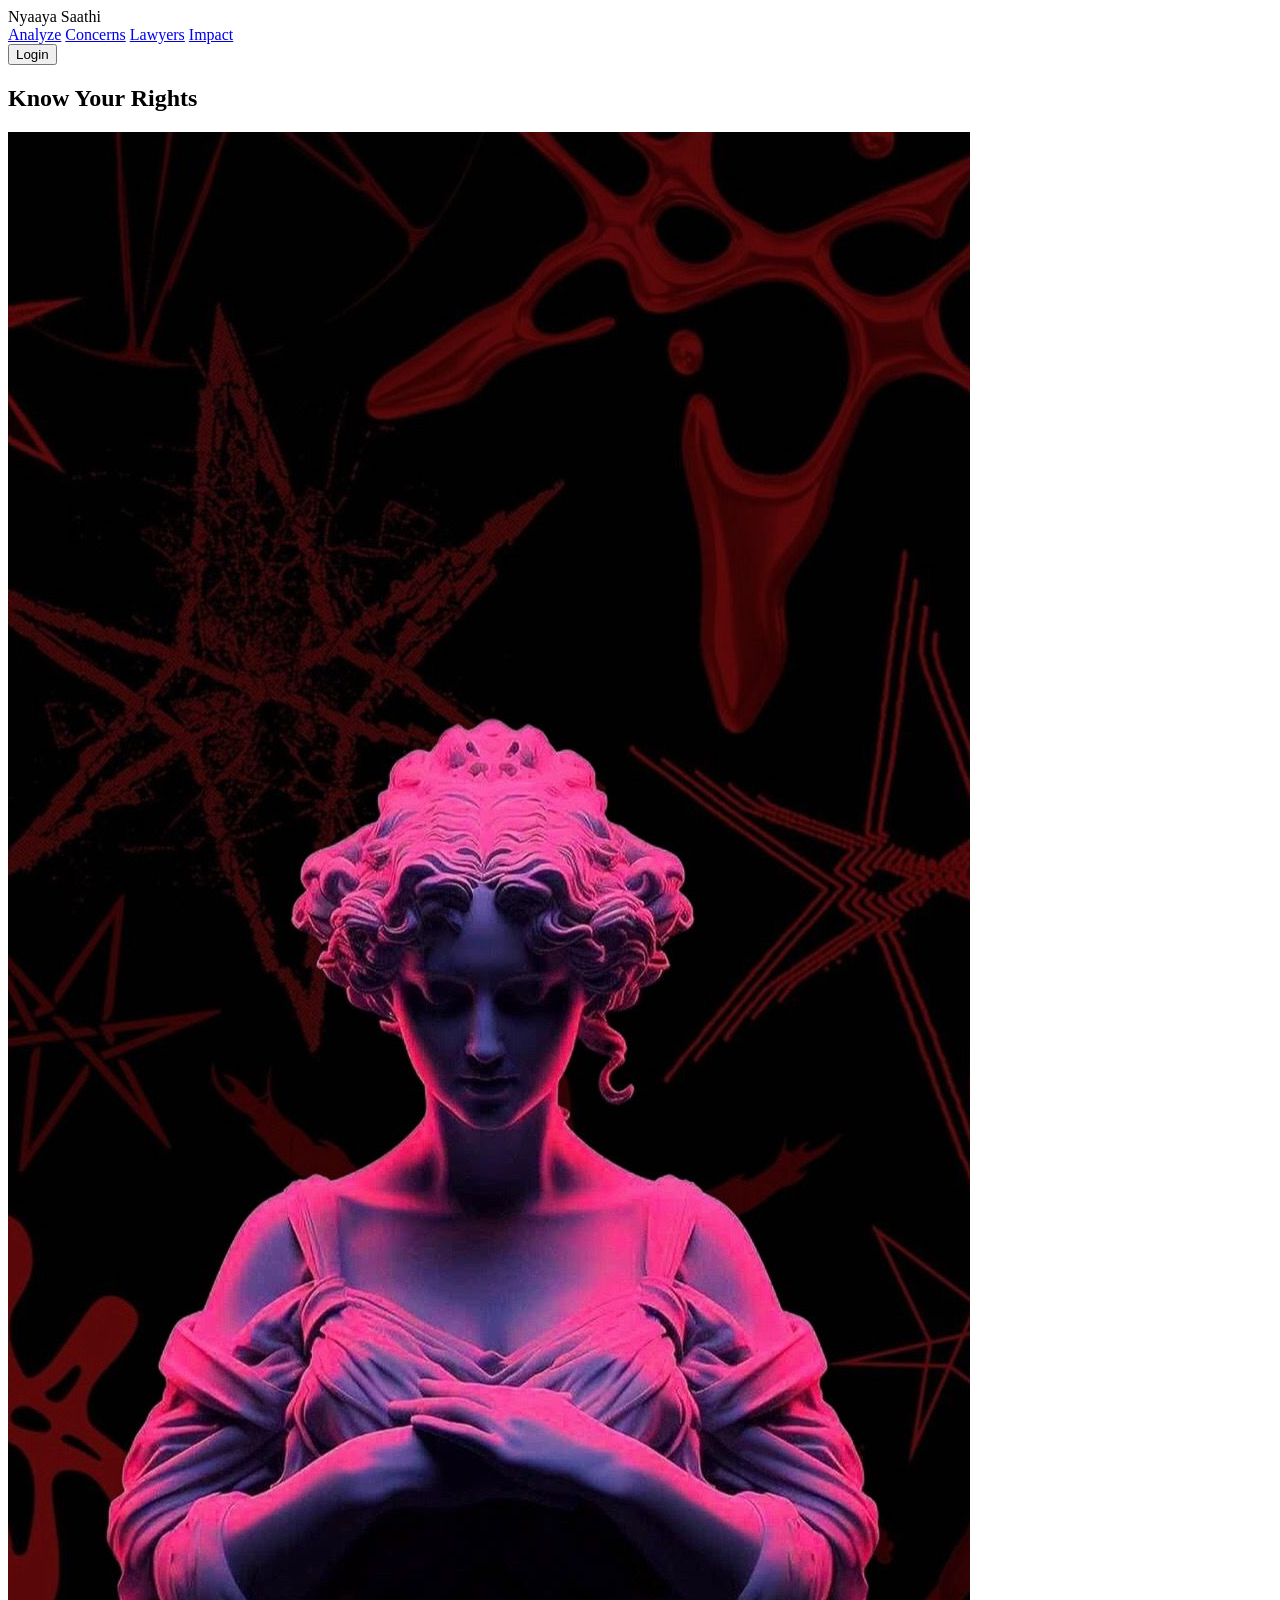
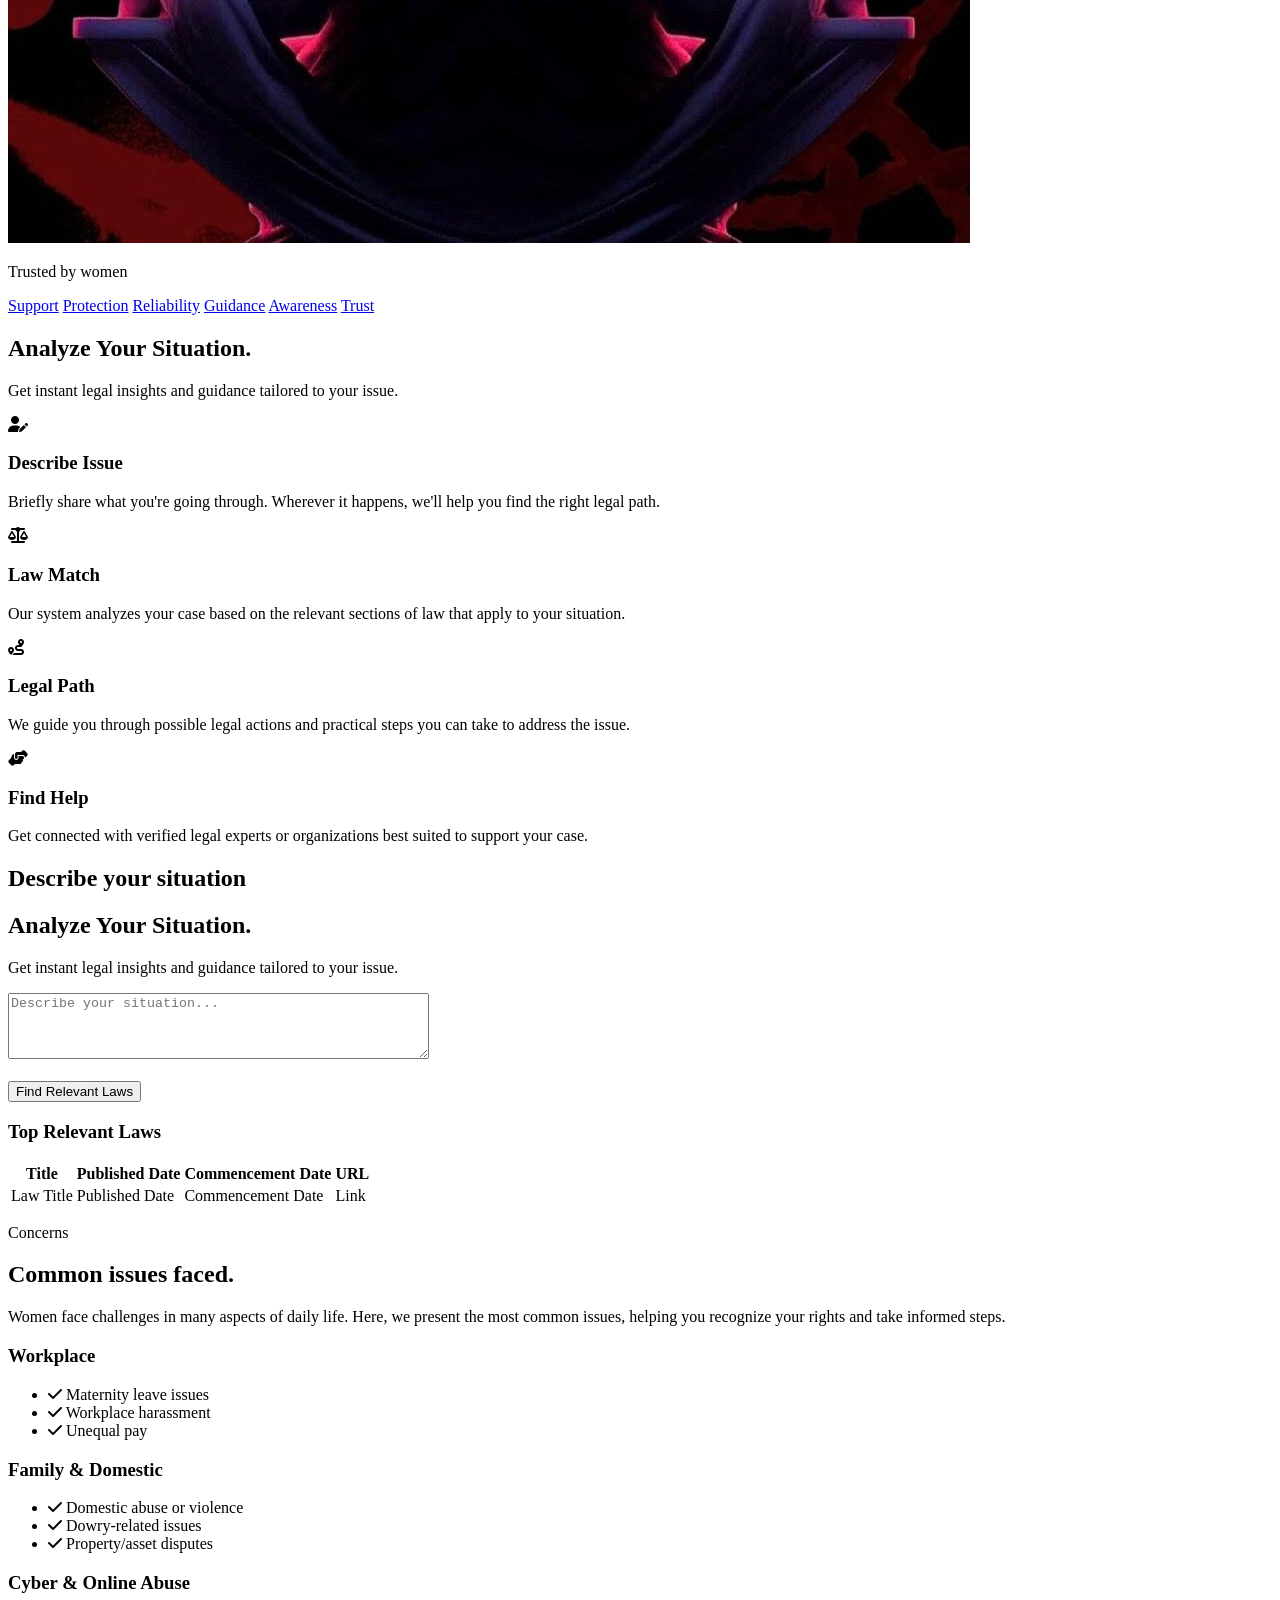
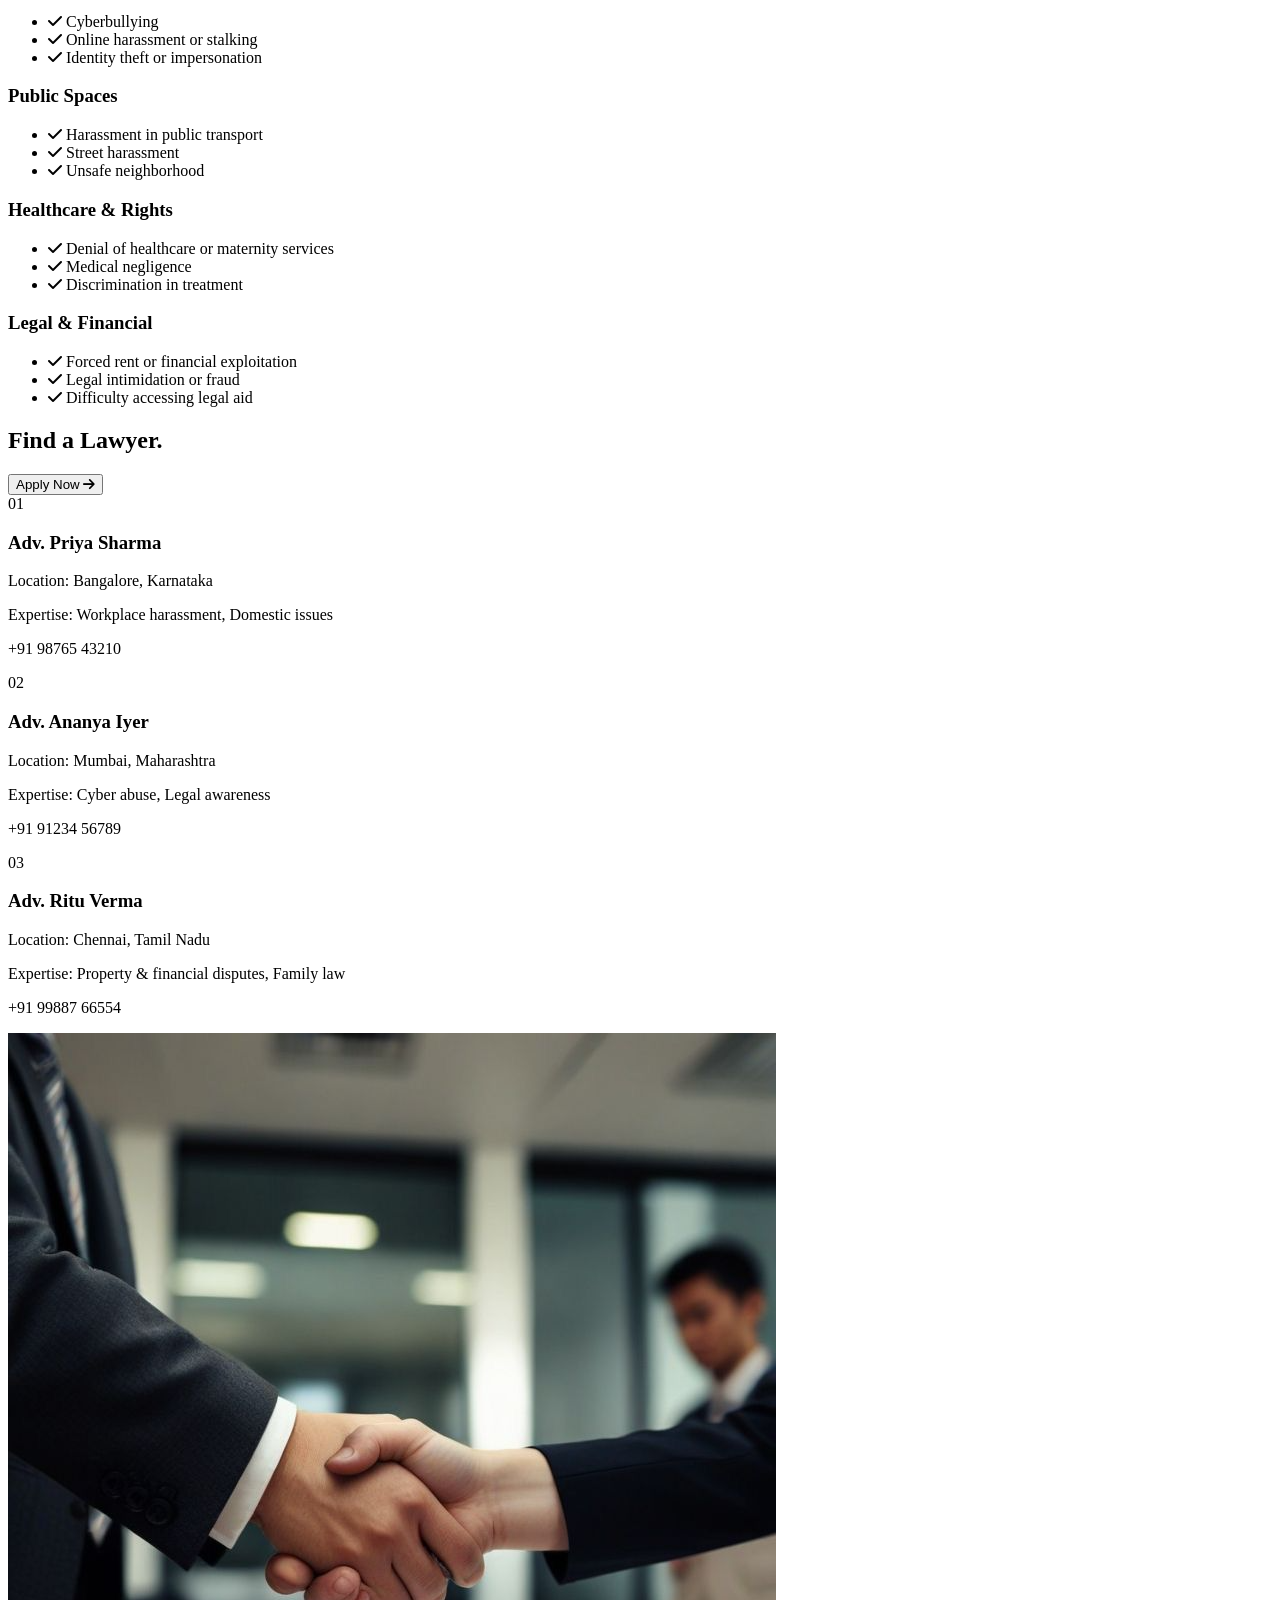
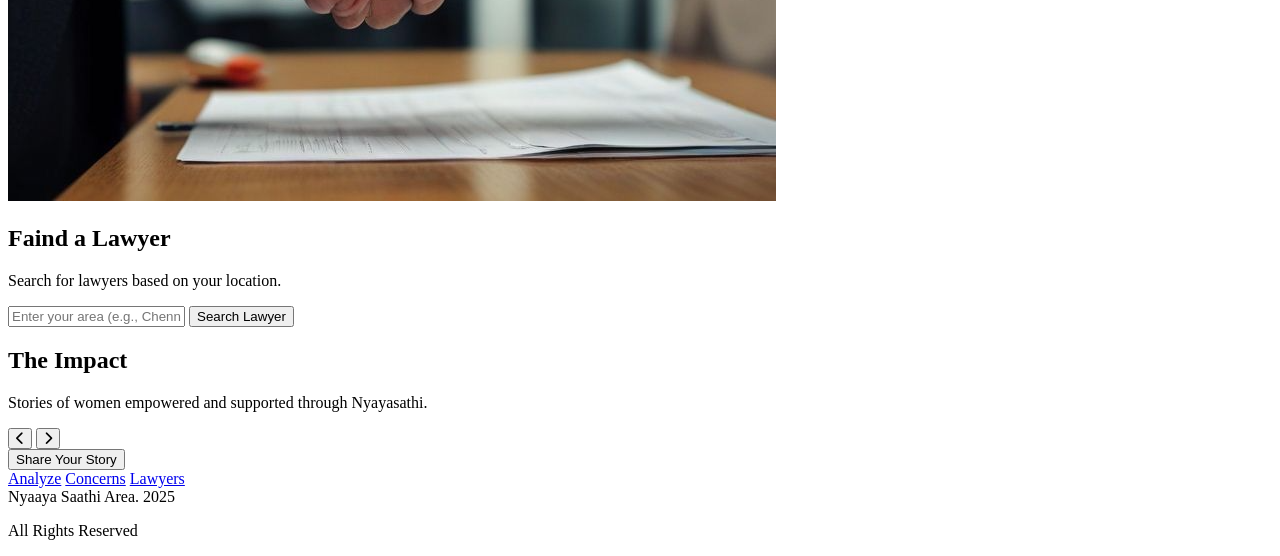
==== src/main/resources/static/index.html @ ba5ec91e "Initial commit" ====
<!DOCTYPE html>
<html lang="en" xmlns:th="http://www.w3.org/1999/xhtml">
<head>
    <meta charset="UTF-8">
    <meta name="viewport" content="width=device-width, initial-scale=1.0">
    <title>Nyaaya Saathi - Know Your Rights</title>
    <link rel="stylesheet" href="/css/styles.css">
    <link href="https://fonts.googleapis.com/css2?family=Inter:wght@300;400;500;600;700;800&display=swap" rel="stylesheet">
    <link href="https://fonts.googleapis.com/css2?family=Playfair+Display:wght@400;500;600;700;800&display=swap" rel="stylesheet">
    <link rel="stylesheet" href="https://cdnjs.cloudflare.com/ajax/libs/font-awesome/6.4.0/css/all.min.css">
</head>
<body>
<!-- Navigation -->
<nav class="navbar">
    <div class="nav-container">
        <div class="nav-logo">
            <span class="logo-text">Nyaaya Saathi</span>
        </div>
        <div class="nav-overlay" id="nav-overlay">
            <a href="#analyze" class="nav-link">Analyze</a>
            <a href="#concerns" class="nav-link">Concerns</a>
            <a href="#lawyers" class="nav-link">Lawyers</a>
            <a href="#impact" class="nav-link">Impact</a>
        </div>
        <a href="/login" target="_blank">
            <button class="btn-primary">Login</button>
        </a>

        <div class="nav-toggle" id="nav-toggle">
            <span class="bar"></span>
            <span class="bar"></span>
            <span class="bar"></span>
        </div>
    </div>
</nav>

<!-- Hero Section -->
<section class="hero" id="home">
    <div class="hero-container">
        <div class="hero-content">
            <h1 class="hero-title">Know Your Rights</h1>
            <div class="hero-image-container">
                <img src="images/img_1.png" alt="Legal Justice" class="hero-image">
            </div>
            <p class="hero-caption">Trusted by women</p>
        </div>
    </div>
</section>

<!-- Quick Links -->
<section class="quick-links">
    <div class="container">
        <div class="links-container">
            <a href="#support" class="quick-link">Support</a>
            <a href="#protection" class="quick-link">Protection</a>
            <a href="#reliability" class="quick-link">Reliability</a>
            <a href="#guidance" class="quick-link">Guidance</a>
            <a href="#awareness" class="quick-link">Awareness</a>
            <a href="#trust" class="quick-link">Trust</a>
        </div>
    </div>
</section>

<!-- Analyze Your Situation Section -->
<section class="analyze-section" id="analyze">
    <div class="container">
        <div class="section-header">
            <h2 class="section-title">Analyze Your Situation.</h2>
            <p class="section-description">Get instant legal insights and guidance tailored to your issue.</p>
        </div>
        <div class="features-grid">
            <div class="feature-card">
                <div class="feature-icon">
                    <i class="fas fa-user-edit"></i>
                </div>
                <h3 class="feature-title">Describe Issue</h3>
                <p class="feature-description">Briefly share what you're going through. Wherever it happens, we'll help you find the right legal path.</p>
            </div>
            <div class="feature-card">
                <div class="feature-icon">
                    <i class="fas fa-balance-scale"></i>
                </div>
                <h3 class="feature-title">Law Match</h3>
                <p class="feature-description">Our system analyzes your case based on the relevant sections of law that apply to your situation.</p>
            </div>
            <div class="feature-card">
                <div class="feature-icon">
                    <i class="fas fa-route"></i>
                </div>
                <h3 class="feature-title">Legal Path</h3>
                <p class="feature-description">We guide you through possible legal actions and practical steps you can take to address the issue.</p>
            </div>
            <div class="feature-card">
                <div class="feature-icon">
                    <i class="fas fa-hands-helping"></i>
                </div>
                <h3 class="feature-title">Find Help</h3>
                <p class="feature-description">Get connected with verified legal experts or organizations best suited to support your case.</p>
            </div>
        </div>
    </div>
</section>
<h2>Describe your situation</h2>
<!-- Analyze Your Situation Section -->
<section class="analyze-section" id="analyze">
    <div class="container">
        <div class="section-header">
            <h2 class="section-title">Analyze Your Situation.</h2>
            <p class="section-description">Get instant legal insights and guidance tailored to your issue.</p>
        </div>

        <!-- User input form -->
        <form action="/search-laws" method="post">
            <textarea name="situation" rows="4" cols="50" placeholder="Describe your situation..."></textarea><br><br>
            <input type="submit" value="Find Relevant Laws" class="btn-primary">
        </form>

        <!-- Display results table -->
        <div th:if="${laws}">
            <h3>Top Relevant Laws</h3>
            <table class="results-table">
                <thead>
                <tr>
                    <th>Title</th>
                    <th>Published Date</th>
                    <th>Commencement Date</th>
                    <th>URL</th>
                </tr>
                </thead>
                <tbody>
                <tr th:each="law : ${laws}">
                    <td th:text="${law.title}">Law Title</td>
                    <td th:text="${law.publishedDate}">Published Date</td>
                    <td th:text="${law.commencementDate}">Commencement Date</td>
                    <td><a th:href="${law.url}" th:text="${law.url}" target="_blank">Link</a></td>
                </tr>
                </tbody>
            </table>
        </div>

        <div th:if="${error}">
            <p th:text="${error}"></p>
        </div>
    </div>
</section>


<!-- Common Issues Section -->
<section class="concerns-section" id="concerns">
    <div class="container">
        <div class="section-header">
            <span class="section-badge">Concerns</span>
            <h2 class="section-title">Common issues faced.</h2>
            <p class="section-description">Women face challenges in many aspects of daily life. Here, we present the most common issues, helping you recognize your rights and take informed steps.</p>
        </div>
        <div class="issues-grid">
            <div class="issue-card">
                <h3 class="issue-title">Workplace</h3>
                <ul class="issue-list">
                    <li><i class="fas fa-check"></i> Maternity leave issues</li>
                    <li><i class="fas fa-check"></i> Workplace harassment</li>
                    <li><i class="fas fa-check"></i> Unequal pay</li>
                </ul>
            </div>
            <div class="issue-card">
                <h3 class="issue-title">Family & Domestic</h3>
                <ul class="issue-list">
                    <li><i class="fas fa-check"></i> Domestic abuse or violence</li>
                    <li><i class="fas fa-check"></i> Dowry-related issues</li>
                    <li><i class="fas fa-check"></i> Property/asset disputes</li>
                </ul>
            </div>
            <div class="issue-card">
                <h3 class="issue-title">Cyber & Online Abuse</h3>
                <ul class="issue-list">
                    <li><i class="fas fa-check"></i> Cyberbullying</li>
                    <li><i class="fas fa-check"></i> Online harassment or stalking</li>
                    <li><i class="fas fa-check"></i> Identity theft or impersonation</li>
                </ul>
            </div>
            <div class="issue-card">
                <h3 class="issue-title">Public Spaces</h3>
                <ul class="issue-list">
                    <li><i class="fas fa-check"></i> Harassment in public transport</li>
                    <li><i class="fas fa-check"></i> Street harassment</li>
                    <li><i class="fas fa-check"></i> Unsafe neighborhood</li>
                </ul>
            </div>
            <div class="issue-card">
                <h3 class="issue-title">Healthcare & Rights</h3>
                <ul class="issue-list">
                    <li><i class="fas fa-check"></i> Denial of healthcare or maternity services</li>
                    <li><i class="fas fa-check"></i> Medical negligence</li>
                    <li><i class="fas fa-check"></i> Discrimination in treatment</li>
                </ul>
            </div>
            <div class="issue-card">
                <h3 class="issue-title">Legal & Financial</h3>
                <ul class="issue-list">
                    <li><i class="fas fa-check"></i> Forced rent or financial exploitation</li>
                    <li><i class="fas fa-check"></i> Legal intimidation or fraud</li>
                    <li><i class="fas fa-check"></i> Difficulty accessing legal aid</li>
                </ul>
            </div>
        </div>
    </div>
</section>

<!-- Find a Lawyer Section -->
<section class="lawyers-section" id="lawyers">
    <div class="container">
        <div class="lawyers-header">
            <h2 class="section-title">Find a Lawyer.</h2>
            <button class="btn-primary">Apply Now <i class="fas fa-arrow-right"></i></button>
        </div>
        <div class="lawyers-grid">
            <div class="lawyer-card">
                <div class="lawyer-number">01</div>
                <div class="lawyer-info">
                    <h3 class="lawyer-name">Adv. Priya Sharma</h3>
                    <p class="lawyer-location">Location: Bangalore, Karnataka</p>
                    <p class="lawyer-expertise">Expertise: Workplace harassment, Domestic issues</p>
                    <p class="lawyer-phone">+91 98765 43210</p>
                </div>
            </div>
            <div class="lawyer-card">
                <div class="lawyer-number">02</div>
                <div class="lawyer-info">
                    <h3 class="lawyer-name">Adv. Ananya Iyer</h3>
                    <p class="lawyer-location">Location: Mumbai, Maharashtra</p>
                    <p class="lawyer-expertise">Expertise: Cyber abuse, Legal awareness</p>
                    <p class="lawyer-phone">+91 91234 56789</p>
                </div>
            </div>
            <div class="lawyer-card">
                <div class="lawyer-number">03</div>
                <div class="lawyer-info">
                    <h3 class="lawyer-name">Adv. Ritu Verma</h3>
                    <p class="lawyer-location">Location: Chennai, Tamil Nadu</p>
                    <p class="lawyer-expertise">Expertise: Property & financial disputes, Family law</p>
                    <p class="lawyer-phone">+91 99887 66554</p>
                </div>
            </div>
        </div>
        <div class="lawyers-image">
            <img src="images/img.png" alt="Legal Professionals" class="lawyers-hero-image">
        </div>
    </div>
</section>
<section class="lawyers-section" id="lawyers">
    <div class="container">
        <div class="lawyers-header">
            <h2 class="section-title">Faind a Lawyer</h2>
            <p class="section-description">Search for lawyers based on your location.</p>
        </div>

        <div class="search-container">
            <input type="text" id="locationInput" placeholder="Enter your area (e.g., Chennai, Coimbatore)">
            <button class="btn-primary" onclick="searchLawyers()">Search Lawyer</button>
        </div>

        <div id="results" class="lawyers-grid"></div>
    </div>
</section>




<!-- The Impact Section -->
<section class="impact-section" id="impact">
    <div class="container">
        <div class="impact-content">
            <h2 class="section-title">The Impact</h2>
            <p class="section-description">Stories of women empowered and supported through Nyayasathi.</p>
            <div class="impact-gallery">
                <div class="carousel-wrapper">
                    <div class="carousel-container" role="region" aria-label="Image carousel" aria-roledescription="carousel">
                        <div class="carousel-card" data-index="0" style="background-image: url('https://images.unsplash.com/photo-1506905925346-21bda4d32df4?w=400&h=400&fit=crop&crop=center')" role="group" aria-label="Slide 1 of 3"></div>
                        <div class="carousel-card" data-index="1" style="background-image: url('https://images.unsplash.com/photo-1469474968028-56623f02e42e?w=400&h=400&fit=crop&crop=center')" role="group" aria-label="Slide 2 of 3"></div>
                        <div class="carousel-card" data-index="2" style="background-image: url('https://images.unsplash.com/photo-1507525428034-b723cf961d3e?w=400&h=400&fit=crop&crop=center')" role="group" aria-label="Slide 3 of 3"></div>
                    </div>
                    <div class="carousel-controls">
                        <button class="carousel-btn prev-btn" aria-label="Previous slide">
                            <i class="fas fa-chevron-left" aria-hidden="true"></i>
                        </button>
                        <button class="carousel-btn next-btn" aria-label="Next slide">
                            <i class="fas fa-chevron-right" aria-hidden="true"></i>
                        </button>
                    </div>
                </div>
            </div>
            <button class="btn-primary impact-cta">Share Your Story</button>
        </div>
    </div>
</section>

<!-- Footer -->
<footer class="footer">
    <div class="container">
        <div class="footer-content">
            <div class="footer-left">
                <div class="footer-links">
                    <a href="#analyze" class="footer-link">Analyze</a>
                    <a href="#concerns" class="footer-link">Concerns</a>
                    <a href="#lawyers" class="footer-link">Lawyers</a>
                </div>
                <div class="footer-brand">
                    <span class="footer-logo">Nyaaya Saathi</span>
                    <span class="footer-tagline">Area. 2025</span>
                </div>
            </div>
            <div class="footer-right">
                <p class="footer-copyright">All Rights Reserved</p>
            </div>
        </div>
    </div>
</footer>

<script src="/js/script.js"></script>
</body>
</html>
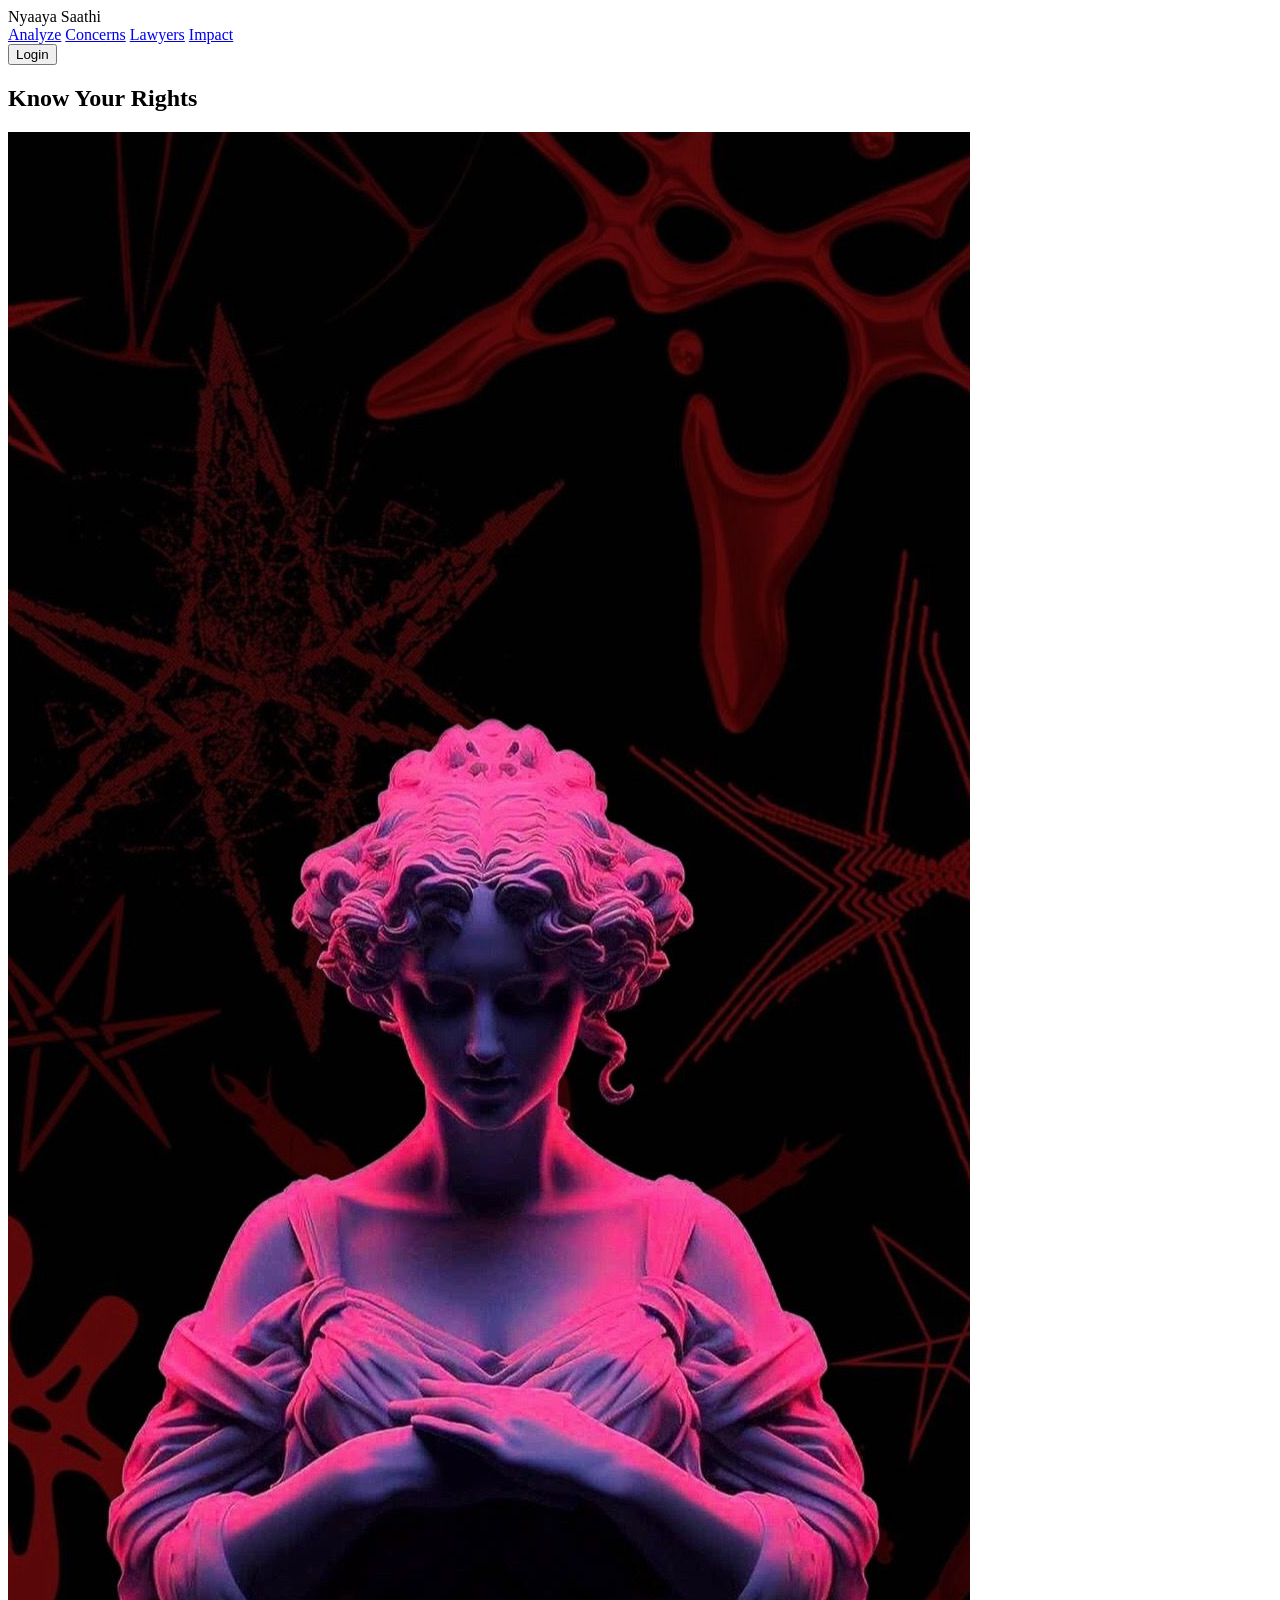
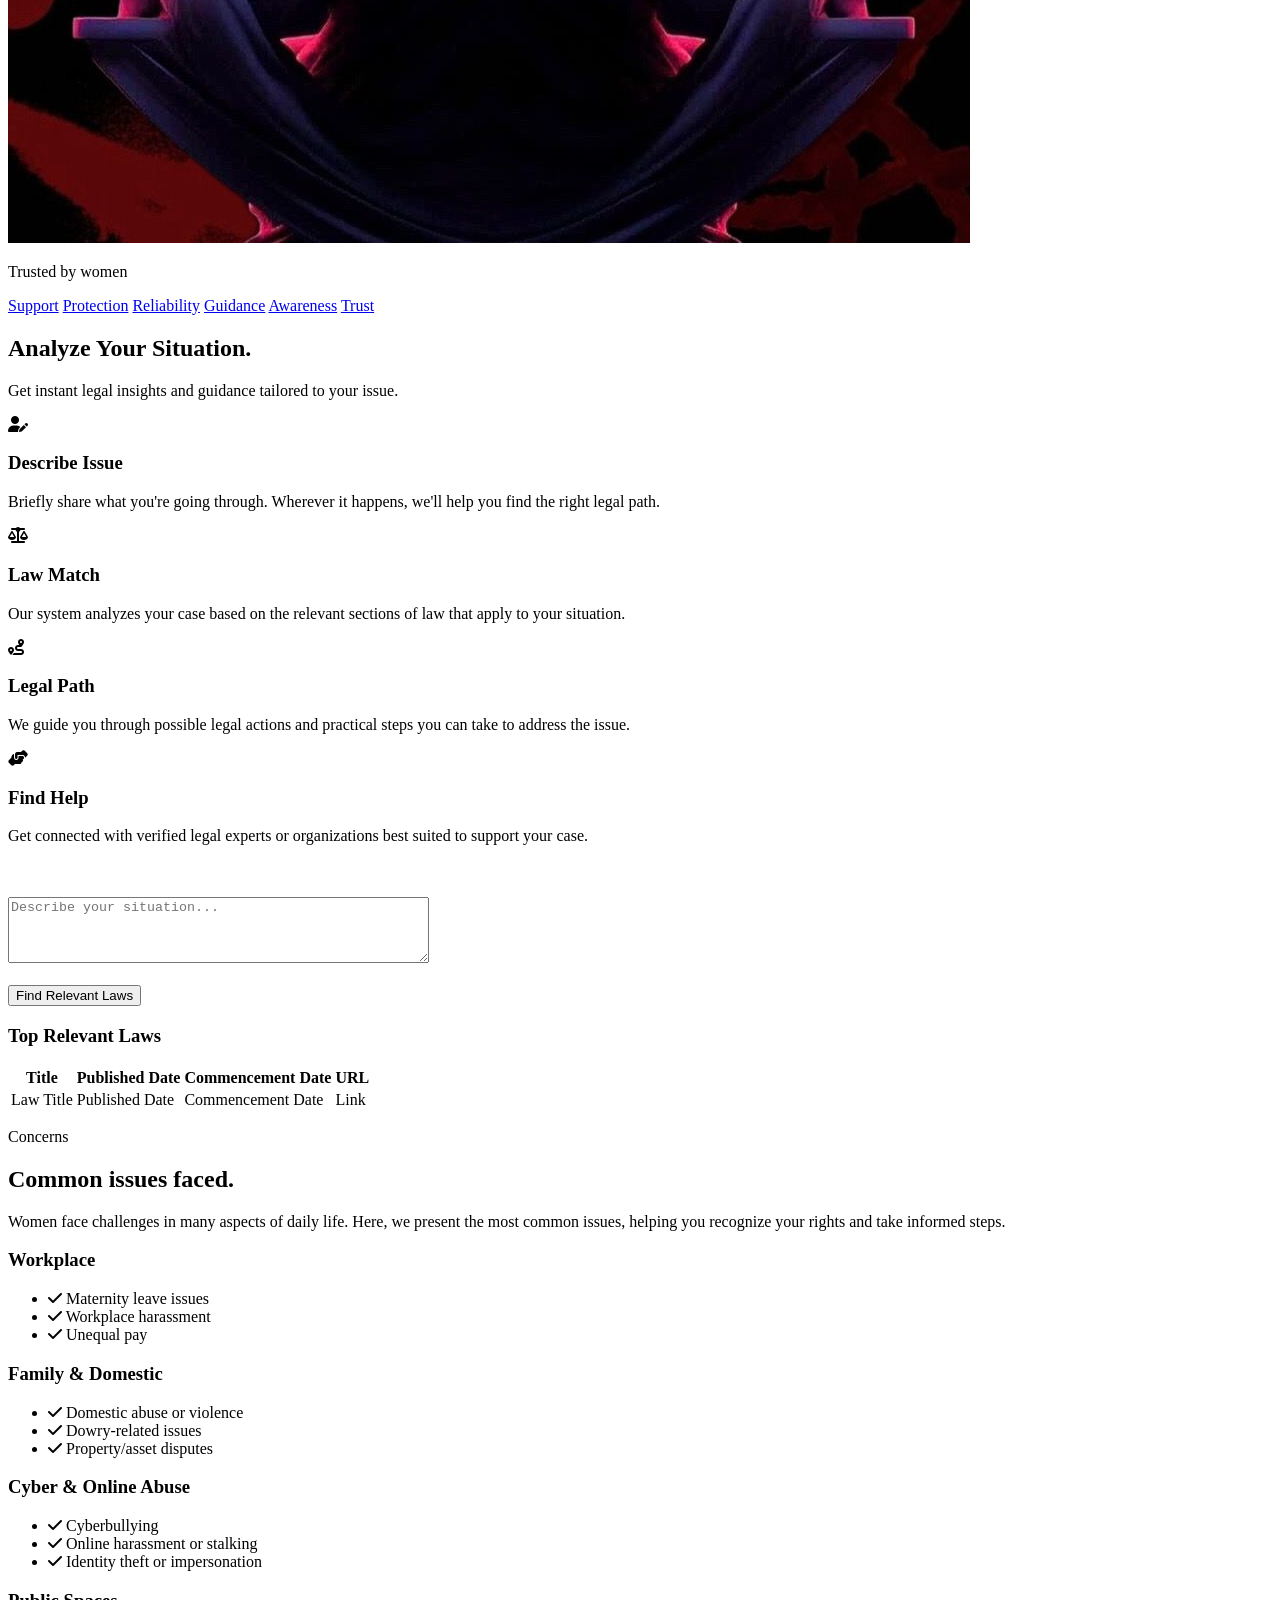
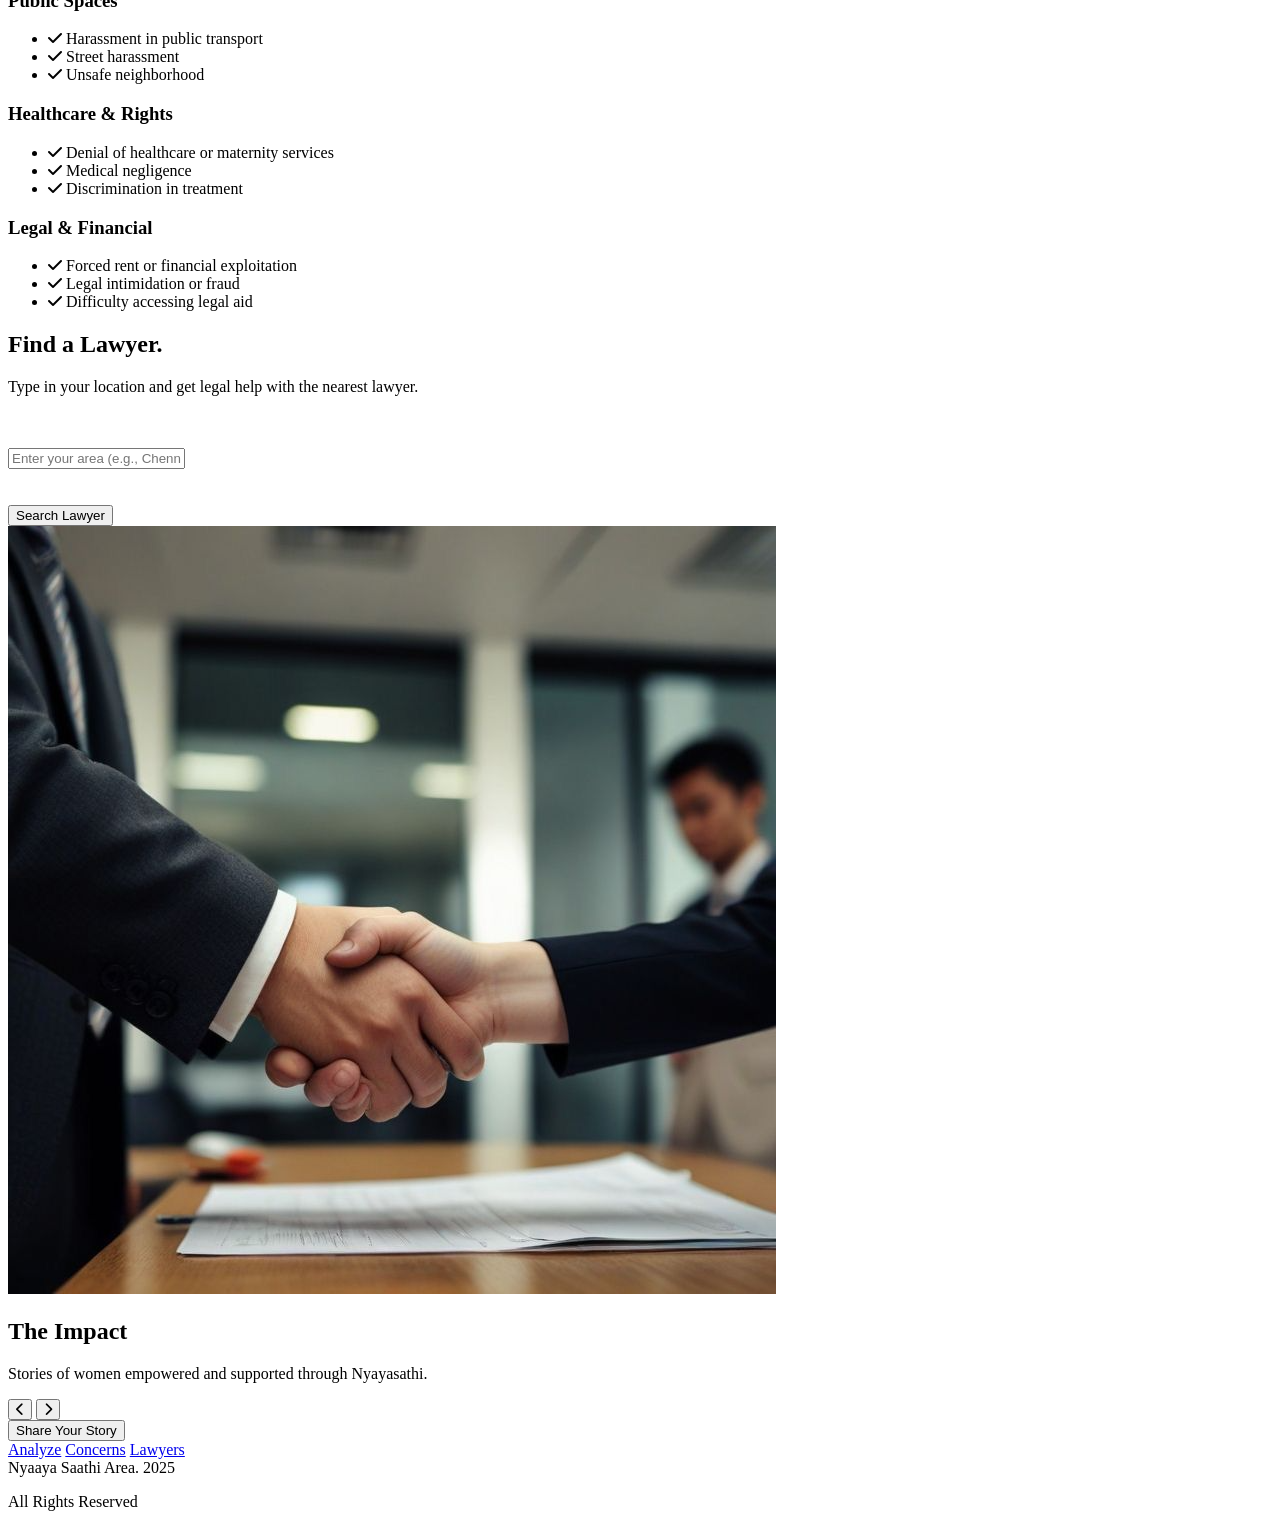
==== commit f34e1573: "Fixed front-end issues" ====
--- a/src/main/resources/static/index.html
+++ b/src/main/resources/static/index.html
@@ -98,17 +98,7 @@
                 <p class="feature-description">Get connected with verified legal experts or organizations best suited to support your case.</p>
             </div>
         </div>
-    </div>
-</section>
-<h2>Describe your situation</h2>
-<!-- Analyze Your Situation Section -->
-<section class="analyze-section" id="analyze">
-    <div class="container">
-        <div class="section-header">
-            <h2 class="section-title">Analyze Your Situation.</h2>
-            <p class="section-description">Get instant legal insights and guidance tailored to your issue.</p>
-        </div>
-
+        <br><br>  <!-- adds two line breaks -->
         <!-- User input form -->
         <form action="/search-laws" method="post">
             <textarea name="situation" rows="4" cols="50" placeholder="Describe your situation..."></textarea><br><br>
@@ -142,7 +132,9 @@
             <p th:text="${error}"></p>
         </div>
     </div>
-</section>
+    </div>
+</section>
+
 
 
 <!-- Common Issues Section -->
@@ -210,56 +202,25 @@
 <section class="lawyers-section" id="lawyers">
     <div class="container">
         <div class="lawyers-header">
-            <h2 class="section-title">Find a Lawyer.</h2>
-            <button class="btn-primary">Apply Now <i class="fas fa-arrow-right"></i></button>
-        </div>
-        <div class="lawyers-grid">
-            <div class="lawyer-card">
-                <div class="lawyer-number">01</div>
-                <div class="lawyer-info">
-                    <h3 class="lawyer-name">Adv. Priya Sharma</h3>
-                    <p class="lawyer-location">Location: Bangalore, Karnataka</p>
-                    <p class="lawyer-expertise">Expertise: Workplace harassment, Domestic issues</p>
-                    <p class="lawyer-phone">+91 98765 43210</p>
-                </div>
-            </div>
-            <div class="lawyer-card">
-                <div class="lawyer-number">02</div>
-                <div class="lawyer-info">
-                    <h3 class="lawyer-name">Adv. Ananya Iyer</h3>
-                    <p class="lawyer-location">Location: Mumbai, Maharashtra</p>
-                    <p class="lawyer-expertise">Expertise: Cyber abuse, Legal awareness</p>
-                    <p class="lawyer-phone">+91 91234 56789</p>
-                </div>
-            </div>
-            <div class="lawyer-card">
-                <div class="lawyer-number">03</div>
-                <div class="lawyer-info">
-                    <h3 class="lawyer-name">Adv. Ritu Verma</h3>
-                    <p class="lawyer-location">Location: Chennai, Tamil Nadu</p>
-                    <p class="lawyer-expertise">Expertise: Property & financial disputes, Family law</p>
-                    <p class="lawyer-phone">+91 99887 66554</p>
-                </div>
-            </div>
-        </div>
+            <div class="lawyers-header-left">
+                <h2 class="section-title">Find a Lawyer.</h2>
+                <p class="section-description">Type in your location and get legal help with the nearest lawyer.</p>
+            </div>
+        </div>
+
+        <br><br>
+        <div class="search-container">
+            <input type="text" id="locationInput" placeholder="Enter your area (e.g., Chennai, Coimbatore)">
+            <br><br><br>
+            <button class="btn-primary" onclick="searchLawyers()">Search Lawyer</button>
+        </div>
+
+        <div id="results" class="lawyers-grid"></div>
+
         <div class="lawyers-image">
             <img src="images/img.png" alt="Legal Professionals" class="lawyers-hero-image">
         </div>
     </div>
-</section>
-<section class="lawyers-section" id="lawyers">
-    <div class="container">
-        <div class="lawyers-header">
-            <h2 class="section-title">Faind a Lawyer</h2>
-            <p class="section-description">Search for lawyers based on your location.</p>
-        </div>
-
-        <div class="search-container">
-            <input type="text" id="locationInput" placeholder="Enter your area (e.g., Chennai, Coimbatore)">
-            <button class="btn-primary" onclick="searchLawyers()">Search Lawyer</button>
-        </div>
-
-        <div id="results" class="lawyers-grid"></div>
     </div>
 </section>
 
